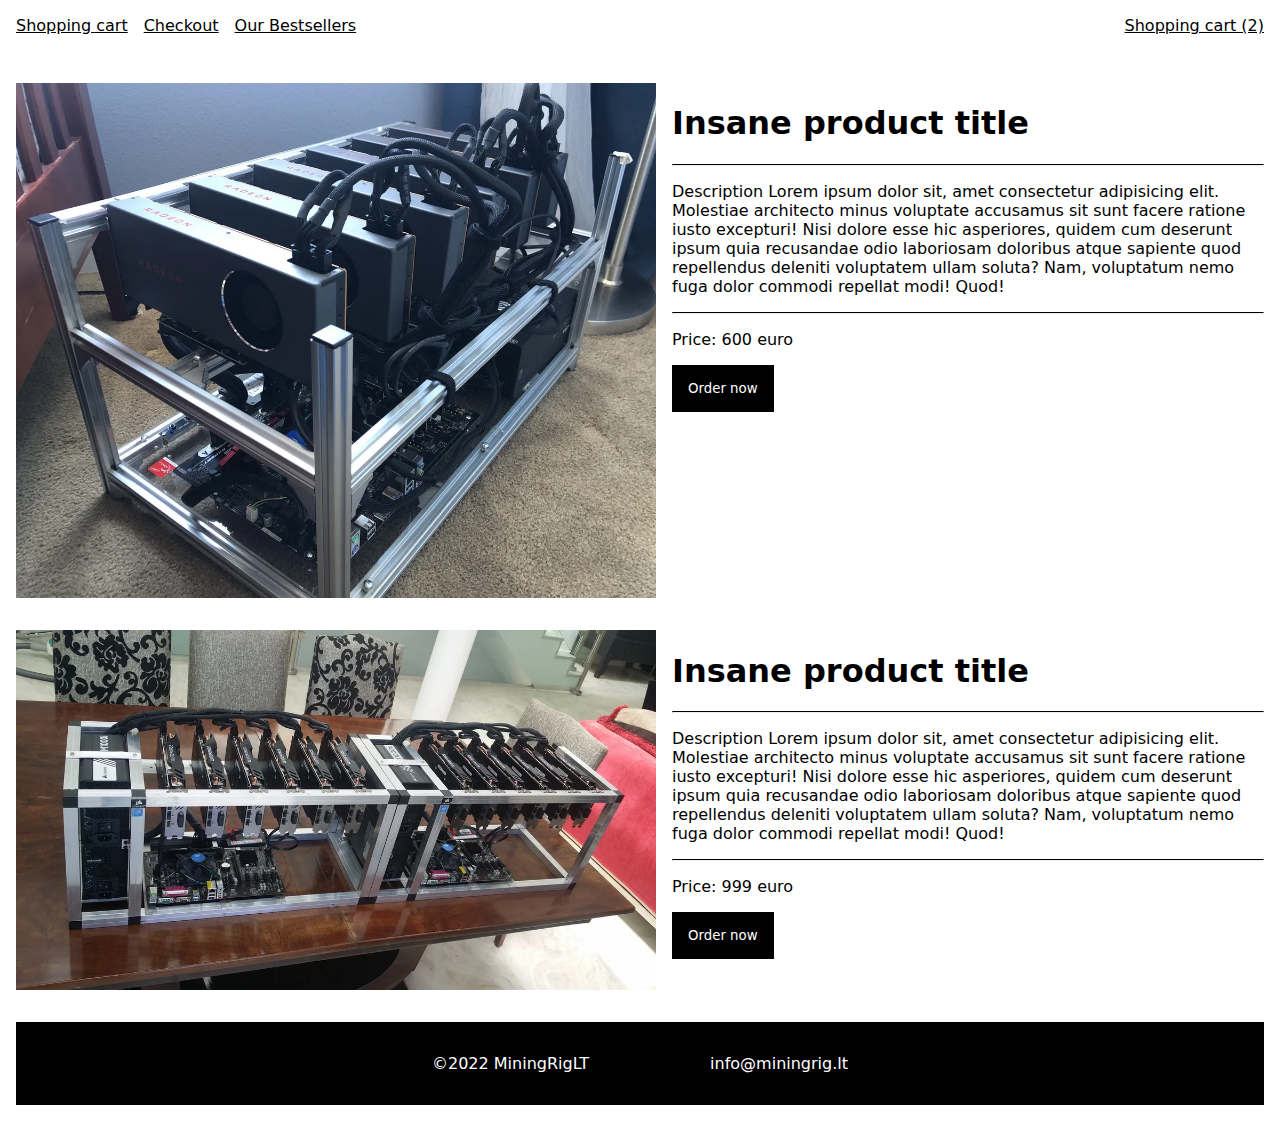
==== index.html @ e4d074e7 "Initial commit" ====
<!DOCTYPE html>
<html lang="en">
  <head>
    <meta charset="UTF-8" />
    <meta http-equiv="X-UA-Compatible" content="IE=edge" />
    <meta name="viewport" content="width=device-width, initial-scale=1.0" />
    <link rel="stylesheet" href="styles.css" />
    <title>Mining rig shop</title>
  </head>

  <body>
    <div class="content">
      <header>
        <nav>
          <a href="shopping-cart/index.html">Shopping cart</a>
          <a href="checkout/index.html">Checkout</a>
          <a href="index.html">Our Bestsellers</a>
        </nav>
        <a href="shopping-cart/index.html" class="shopping-cart"
          >Shopping cart (2)</a
        >
      </header>
      <section>
        <div class="product">
          <img src="images/rig-1.webp" alt="mining rig" class="main-image" />
          <div>
            <h1>Insane product title</h1>
            <hr />
            <p>
              Description Lorem ipsum dolor sit, amet consectetur adipisicing
              elit. Molestiae architecto minus voluptate accusamus sit sunt
              facere ratione iusto excepturi! Nisi dolore esse hic asperiores,
              quidem cum deserunt ipsum quia recusandae odio laboriosam
              doloribus atque sapiente quod repellendus deleniti voluptatem
              ullam soluta? Nam, voluptatum nemo fuga dolor commodi repellat
              modi! Quod!
            </p>
            <hr />
            <p>Price: 600 euro</p>
            <button class="order-button">
              <a href="/shopping-cart/index.html">Order now</a>
            </button>
          </div>
        </div>
        <div class="product">
          <img src="images/rig-2.webp" alt="mining rig" class="main-image" />
          <div>
            <h1>Insane product title</h1>
            <hr />
            <p>
              Description Lorem ipsum dolor sit, amet consectetur adipisicing
              elit. Molestiae architecto minus voluptate accusamus sit sunt
              facere ratione iusto excepturi! Nisi dolore esse hic asperiores,
              quidem cum deserunt ipsum quia recusandae odio laboriosam
              doloribus atque sapiente quod repellendus deleniti voluptatem
              ullam soluta? Nam, voluptatum nemo fuga dolor commodi repellat
              modi! Quod!
            </p>
            <hr />
            <p>Price: 999 euro</p>
            <button class="order-button">
              <a href="/shopping-cart/index.html">Order now</a>
            </button>
          </div>
        </div>
      </section>
    </div>
    <footer>
      <div class="footer-container">
        <a>©2022 MiningRigLT</a>
        <a>info@miningrig.lt</a>
      </div>
    </footer>
  </body>
</html>
---- styles.css ----
:root {
  --main-text-color: black;
  --secondary-text-color: white;
  --main-background: white;
  --secondary-background: black
}

* {
  box-sizing: border-box;
  font-family: system-ui, -apple-system, BlinkMacSystemFont, 'Segoe UI', Roboto, Oxygen, Ubuntu, Cantarell, 'Open Sans', 'Helvetica Neue', sans-serif;
}

html {
  height: 100%;
}

body {
  min-height: 100%;
  display: grid;
  grid-template-rows: 1fr auto;

  margin: 0;
  padding: 1rem;
  gap: 2rem;
}

.content {
  max-width: 80rem;
  margin: 0 auto;
}

header {
  display: flex;
  gap: 1rem;
  padding-bottom: 1rem;
  justify-content: space-between;
  min-width: 60rem;
}

@media (max-width: 60rem) {
  header{
    min-width: auto;
  }
}

.main-image {
  max-width: 40rem;
}

.product-text {
  max-width: 24rem;
}

a {
  color: var(--main-text-color);
}

.product {
  display: flex;
  gap: 1rem;
}

footer {
  /* sticky footer (with grid) */
  grid-row-start: 2;
  grid-row-end: 3;

  background-color: var(--secondary-background);
  color: var(--secondary-text-color);
}

.footer-container {
  display: flex;
  justify-content: space-between;
  padding: 2rem;
  max-width: 30rem;
  margin: auto;
}

.footer-container>a {
  color: white;
}

@media (max-width: 60rem) {
  .footer-container {
    flex-direction: column;
    align-items: center;
    gap: 1rem;
  }
}

/* button styles */

button {
  color: var(--secondary-text-color);
  background-color: var(--secondary-background);
  border: none;
  padding: 1rem;
}

button:hover {
  background-color: #333;
  cursor: pointer;
}

nav {
  display: flex;
  gap: 1rem;
}

.nav-element-container {
  display: flex;
}

hr {
  border-top: 1px solid var(--secondary-background);
}

@media (max-width: 55rem) {
  .product{
    flex-direction: column;
  }
}

.item-img {
  max-width: 15rem;
  margin-right: 1rem;
}

.item {
  margin: 2rem 0;
  display: flex;
}

.checkout-button {
  float: right;
}

button>a {
  text-decoration: none;
  color: white;
}

.checkout-container {
  display: grid;
  grid-template-columns: 2fr 1fr;
  gap: 4rem;
}

.checkout-form {
  display: grid;
  grid-template-columns: 1fr 1fr;
  gap: 2rem;
  flex-direction: column;
}

.shopping-cart-form {
  display: flex;
  flex-direction: column;
  padding: 0 1rem;
  border: 1px solid black;
}

.form-item {
  display: flex;
  flex-direction: column;
}

.form-item>input {
  border-radius: 0;
  padding: 1rem;
  border: solid 1px black;
}

.form-button {
  margin-top: 2rem;
  float: right;
}

.success-heading {
  font-size: 5rem;
}

.success-text {
  font-size: 1.5rem;
}

.success-container {
  max-width: 40rem;
}

.product {
  margin-top: 2rem;
}
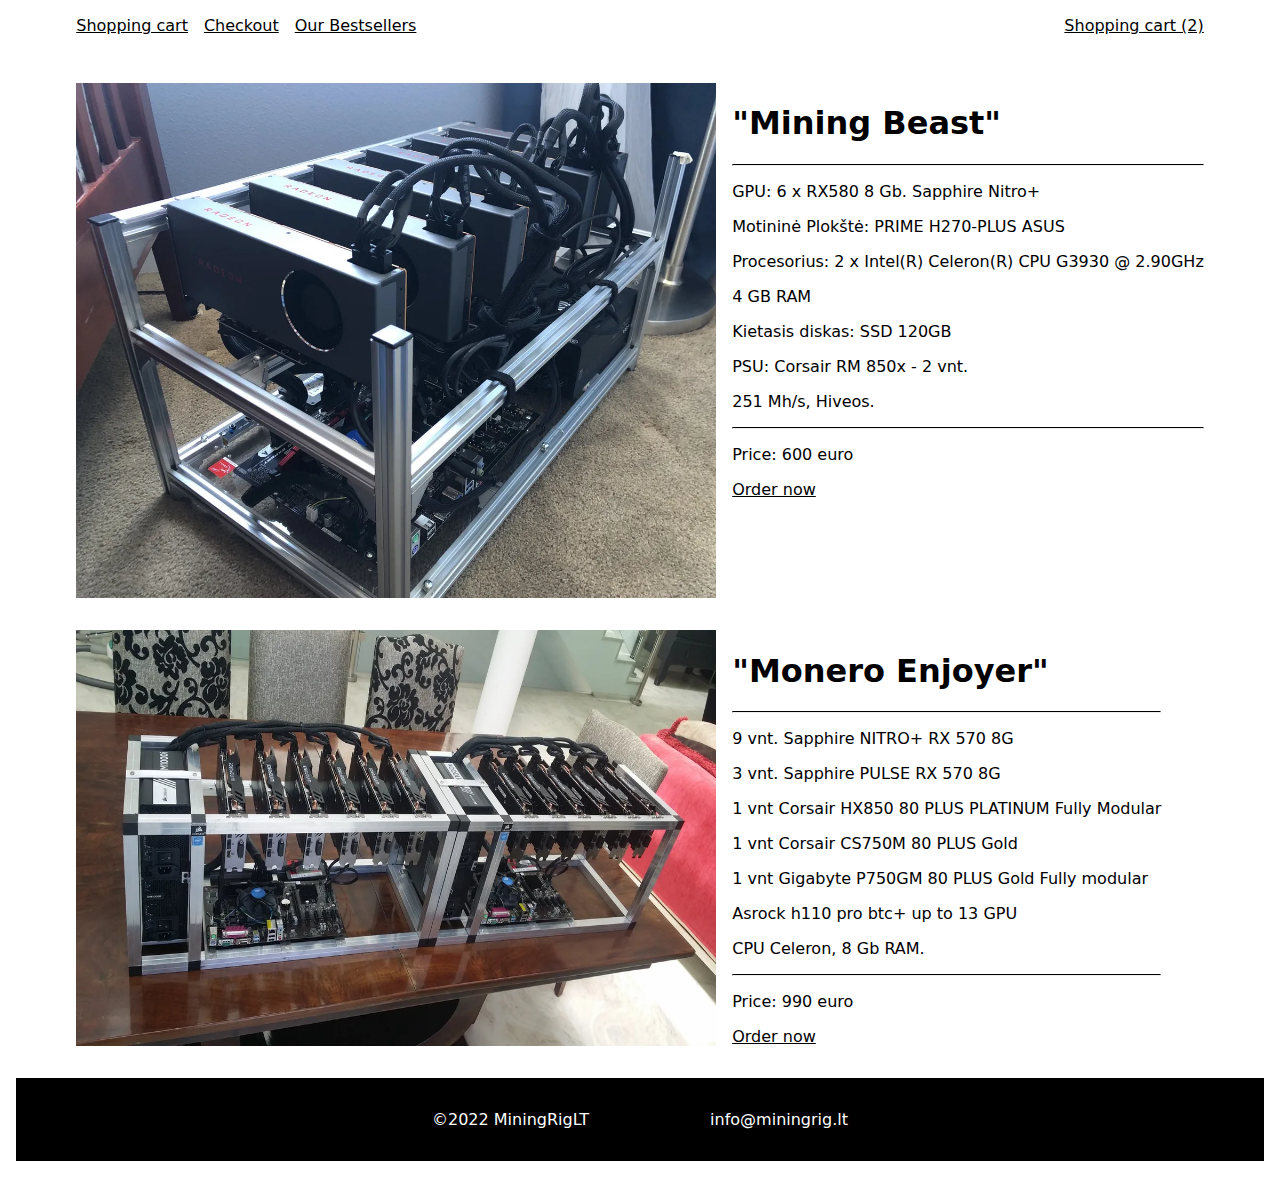
==== commit f217a15b: "Fix url" ====
--- a/index.html
+++ b/index.html
@@ -24,43 +24,43 @@
         <div class="product">
           <img src="images/rig-1.webp" alt="mining rig" class="main-image" />
           <div>
-            <h1>Insane product title</h1>
+            <h1>"Mining Beast"</h1>
             <hr />
-            <p>
-              Description Lorem ipsum dolor sit, amet consectetur adipisicing
-              elit. Molestiae architecto minus voluptate accusamus sit sunt
-              facere ratione iusto excepturi! Nisi dolore esse hic asperiores,
-              quidem cum deserunt ipsum quia recusandae odio laboriosam
-              doloribus atque sapiente quod repellendus deleniti voluptatem
-              ullam soluta? Nam, voluptatum nemo fuga dolor commodi repellat
-              modi! Quod!
-            </p>
+            <p>GPU: 6 x RX580 8 Gb. Sapphire Nitro+</p>
+            <p>Motininė Plokštė: PRIME H270-PLUS ASUS</p>
+            <p>Procesorius: 2 x Intel(R) Celeron(R) CPU G3930 @ 2.90GHz</p>
+            <p>4 GB RAM</p>
+            <p>Kietasis diskas: SSD 120GB</p>
+            <p>PSU: Corsair RM 850x - 2 vnt.</p>
+            <p>251 Mh/s, Hiveos.</p>
             <hr />
             <p>Price: 600 euro</p>
-            <button class="order-button">
-              <a href="/shopping-cart/index.html">Order now</a>
-            </button>
+            <a
+              href="shopping-cart/index.html"
+              class="order-button main-page-button"
+              >Order now</a
+            >
           </div>
         </div>
         <div class="product">
           <img src="images/rig-2.webp" alt="mining rig" class="main-image" />
           <div>
-            <h1>Insane product title</h1>
+            <h1>"Monero Enjoyer"</h1>
             <hr />
-            <p>
-              Description Lorem ipsum dolor sit, amet consectetur adipisicing
-              elit. Molestiae architecto minus voluptate accusamus sit sunt
-              facere ratione iusto excepturi! Nisi dolore esse hic asperiores,
-              quidem cum deserunt ipsum quia recusandae odio laboriosam
-              doloribus atque sapiente quod repellendus deleniti voluptatem
-              ullam soluta? Nam, voluptatum nemo fuga dolor commodi repellat
-              modi! Quod!
-            </p>
+            <p>9 vnt. Sapphire NITRO+ RX 570 8G</p>
+            <p>3 vnt. Sapphire PULSE RX 570 8G</p>
+            <p>1 vnt Corsair HX850 80 PLUS PLATINUM Fully Modular</p>
+            <p>1 vnt Corsair CS750M 80 PLUS Gold</p>
+            <p>1 vnt Gigabyte P750GM 80 PLUS Gold Fully modular</p>
+            <p>Asrock h110 pro btc+ up to 13 GPU</p>
+            <p>CPU Celeron, 8 Gb RAM.</p>
             <hr />
-            <p>Price: 999 euro</p>
-            <button class="order-button">
-              <a href="/shopping-cart/index.html">Order now</a>
-            </button>
+            <p>Price: 990 euro</p>
+            <a
+              href="shopping-cart/index.html"
+              class="order-button main-page-button"
+              >Order now</a
+            >
           </div>
         </div>
       </section>
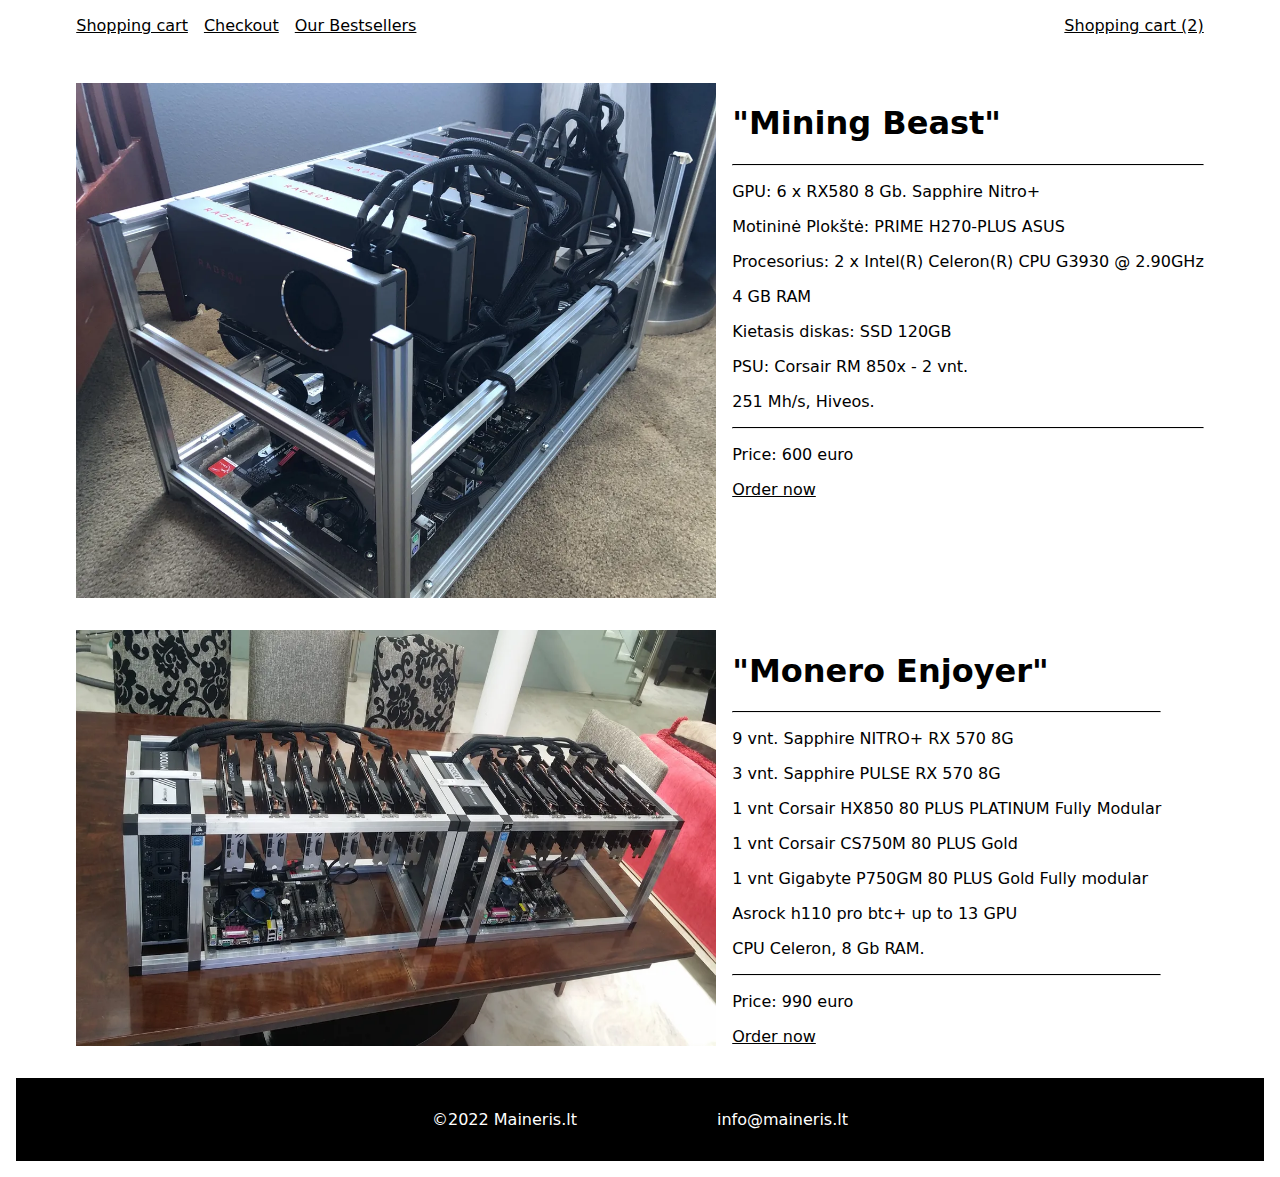
==== commit de9ddef3: "Update shop name" ====
--- a/index.html
+++ b/index.html
@@ -5,7 +5,7 @@
     <meta http-equiv="X-UA-Compatible" content="IE=edge" />
     <meta name="viewport" content="width=device-width, initial-scale=1.0" />
     <link rel="stylesheet" href="styles.css" />
-    <title>Mining rig shop</title>
+    <title>Maineris.lt</title>
   </head>
 
   <body>
@@ -67,8 +67,8 @@
     </div>
     <footer>
       <div class="footer-container">
-        <a>©2022 MiningRigLT</a>
-        <a>info@miningrig.lt</a>
+        <a>©2022 Maineris.lt</a>
+        <a>info@maineris.lt</a>
       </div>
     </footer>
   </body>
